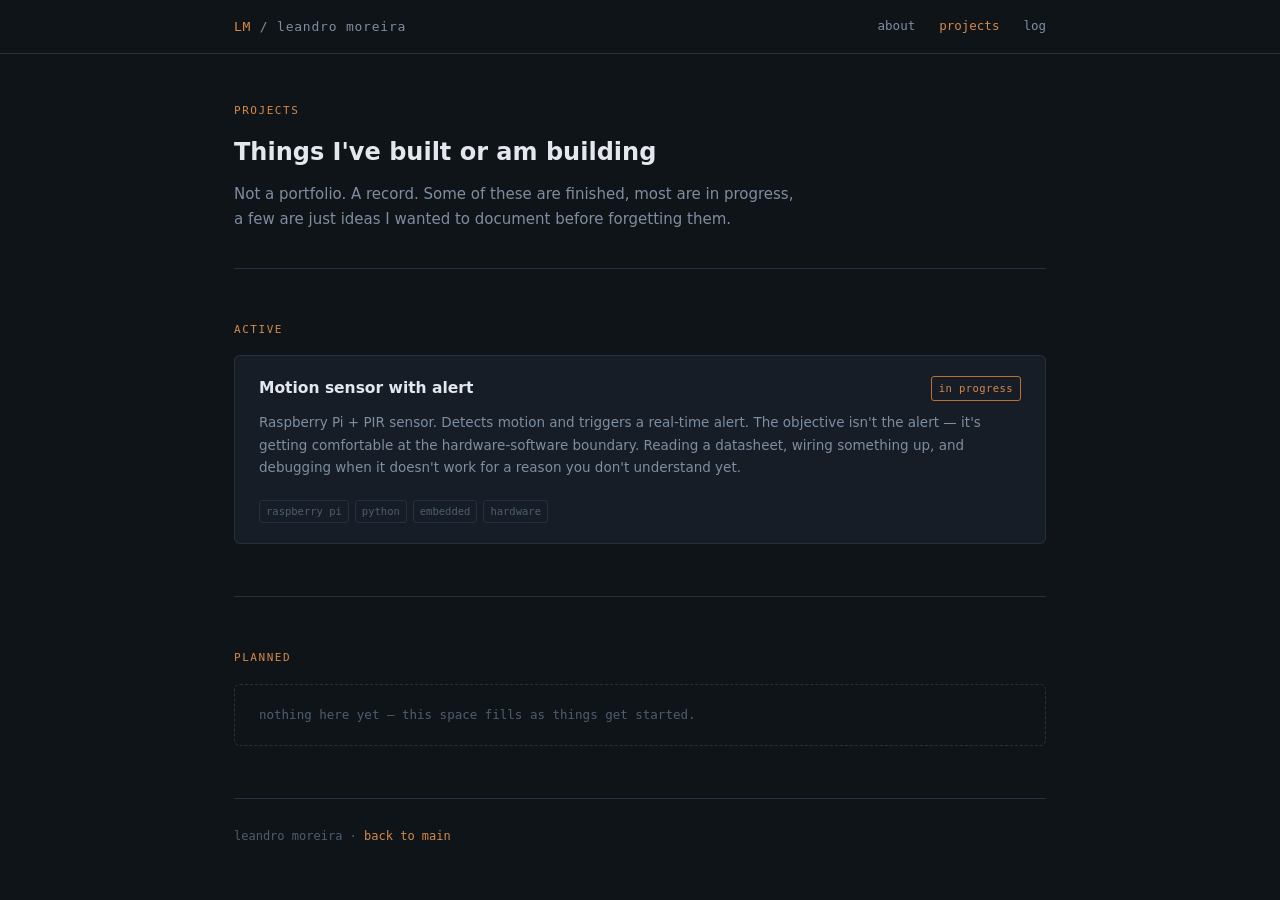
==== projects/index.html @ 37c681c8 "base" ====
<!DOCTYPE html>
<html lang="en">
<head>
  <meta charset="UTF-8">
  <meta name="viewport" content="width=device-width, initial-scale=1.0">
  <title>Projects — Leandro Moreira</title>
  <link rel="stylesheet" href="../css/main.css">
</head>
<body>

<nav>
  <div class="wrap nav-inner">
    <span class="nav-home"><a href="../index.html" style="color:var(--text-muted);"><span style="color:var(--copper-bright)">LM</span> / leandro moreira</a></span>
    <ul class="nav-links">
      <li><a href="../index.html">about</a></li>
      <li><a href="index.html" class="active">projects</a></li>
      <li><a href="../log/index.html">log</a></li>
    </ul>
  </div>
</nav>

<div class="wrap">

  <div class="page-header">
    <div class="eyebrow">Projects</div>
    <h1>Things I've built or am building</h1>
    <p>
      Not a portfolio. A record. Some of these are finished, most are in progress,
      a few are just ideas I wanted to document before forgetting them.
    </p>
  </div>

  <section>
    <div class="eyebrow">Active</div>

    <div class="project-entry">
      <div class="project-header">
        <div class="project-title">Motion sensor with alert</div>
        <span class="badge">in progress</span>
      </div>
      <div class="project-desc">
        Raspberry Pi + PIR sensor. Detects motion and triggers a real-time alert.
        The objective isn't the alert — it's getting comfortable at the hardware-software boundary.
        Reading a datasheet, wiring something up, and debugging when it doesn't work for a reason
        you don't understand yet.
      </div>
      <div class="project-tags">
        <span class="tag">raspberry pi</span>
        <span class="tag">python</span>
        <span class="tag">embedded</span>
        <span class="tag">hardware</span>
      </div>
    </div>

  </section>

  <section>
    <div class="eyebrow">Planned</div>

    <div class="project-empty">nothing here yet — this space fills as things get started.</div>
  </section>

  <footer>
    <div>leandro moreira · <a href="../index.html">back to main</a></div>
  </footer>

</div>
</body>
</html>
---- css/main.css ----
:root {
  --bg-base:     #0F1419;
  --bg-raised:   #161D27;
  --bg-raised-2: #1C2433;
  --line:        #263040;
  --text-primary:#E4E8EE;
  --text-muted:  #7E8EA0;
  --text-faint:  #4E5E70;
  --copper:      #B87333;
  --copper-bright:#D4894A;
  --signal:      #5EAD7A;
  --font-mono: ui-monospace, "JetBrains Mono", "SF Mono", Consolas, monospace;
  --font-sans: ui-sans-serif, "Inter", "Segoe UI", system-ui, sans-serif;
}

*, *::before, *::after { box-sizing: border-box; margin: 0; padding: 0; }

html { scroll-behavior: smooth; }

body {
  background: var(--bg-base);
  color: var(--text-primary);
  font-family: var(--font-sans);
  line-height: 1.65;
  -webkit-font-smoothing: antialiased;
}

a { color: var(--copper-bright); text-decoration: none; }
a:hover { text-decoration: underline; }
a:focus-visible, button:focus-visible {
  outline: 2px solid var(--copper-bright);
  outline-offset: 3px;
}

.wrap { max-width: 860px; margin: 0 auto; padding: 0 24px; }

/* ── NAV ── */
nav {
  border-bottom: 1px solid var(--line);
  padding: 16px 0;
  position: sticky;
  top: 0;
  background: var(--bg-base);
  z-index: 10;
}

.nav-inner {
  display: flex;
  align-items: center;
  justify-content: space-between;
}

.nav-home {
  font-family: var(--font-mono);
  font-size: 13px;
  color: var(--text-muted);
  letter-spacing: 0.06em;
}

.nav-home span { color: var(--copper-bright); }

.nav-links {
  display: flex;
  gap: 24px;
  font-family: var(--font-mono);
  font-size: 12.5px;
  list-style: none;
}

.nav-links a { color: var(--text-muted); }
.nav-links a:hover { color: var(--text-primary); text-decoration: none; }
.nav-links a.active { color: var(--copper-bright); }

/* ── HERO PANEL ── */
.hero { padding: 56px 0 40px; border-bottom: 1px solid var(--line); }

.panel {
  background: var(--bg-raised);
  border: 1px solid var(--line);
  border-radius: 6px;
  padding: 26px 28px 22px;
  position: relative;
  overflow: hidden;
}

.panel::before {
  content: "";
  position: absolute;
  top: 0; left: 0; right: 0; height: 2px;
  background: linear-gradient(90deg, var(--copper) 0%, var(--copper-bright) 40%, transparent 70%);
}

.panel-row {
  display: grid;
  grid-template-columns: 110px 1fr;
  gap: 6px 16px;
  font-family: var(--font-mono);
  font-size: 13.5px;
  padding: 7px 0;
}

.panel-row + .panel-row { border-top: 1px solid var(--line); }

.panel-key { color: var(--text-faint); letter-spacing: 0.05em; }
.panel-val { color: var(--text-primary); }

.name-field { font-size: 26px; font-weight: 600; letter-spacing: -0.01em; font-family: var(--font-sans); }

.status-dot {
  display: inline-block;
  width: 7px; height: 7px;
  border-radius: 50%;
  background: var(--signal);
  margin-right: 8px;
  box-shadow: 0 0 0 0 rgba(94,173,122,0.5);
  animation: pulse 2.6s ease-out infinite;
}

@keyframes pulse {
  0%   { box-shadow: 0 0 0 0 rgba(94,173,122,0.45); }
  70%  { box-shadow: 0 0 0 7px rgba(94,173,122,0); }
  100% { box-shadow: 0 0 0 0 rgba(94,173,122,0); }
}

@media (prefers-reduced-motion: reduce) {
  .status-dot { animation: none; }
  html { scroll-behavior: auto; }
}

.uptime {
  color: var(--text-faint);
  font-size: 11.5px;
  margin-top: 12px;
  font-family: var(--font-mono);
}

/* ── SECTIONS ── */
section { padding: 52px 0; border-bottom: 1px solid var(--line); }
section:last-of-type { border-bottom: none; }

.eyebrow {
  font-family: var(--font-mono);
  font-size: 11px;
  letter-spacing: 0.14em;
  color: var(--copper-bright);
  text-transform: uppercase;
  margin-bottom: 12px;
}

h2 { font-size: 21px; font-weight: 600; margin-bottom: 16px; }

.lede { color: var(--text-muted); max-width: 620px; font-size: 15.5px; }
.lede p + p { margin-top: 14px; }

/* ── CARDS GRID ── */
.grid3 {
  display: grid;
  grid-template-columns: repeat(3, 1fr);
  gap: 14px;
  margin-top: 22px;
}

.card {
  background: var(--bg-raised);
  border: 1px solid var(--line);
  border-radius: 6px;
  padding: 18px 20px;
}

.card h3 { font-size: 14.5px; margin-bottom: 8px; }
.card p { color: var(--text-muted); font-size: 13px; line-height: 1.6; }

.tag {
  display: inline-block;
  font-family: var(--font-mono);
  font-size: 10.5px;
  color: var(--text-faint);
  border: 1px solid var(--line);
  border-radius: 3px;
  padding: 2px 6px;
  margin-top: 10px;
}

/* ── PROJECT ENTRY ── */
.project-entry {
  background: var(--bg-raised);
  border: 1px solid var(--line);
  border-radius: 6px;
  padding: 20px 24px;
  margin-top: 16px;
}

.project-entry + .project-entry { }

.project-header {
  display: flex;
  justify-content: space-between;
  align-items: flex-start;
  gap: 16px;
  margin-bottom: 10px;
}

.project-title { font-size: 15.5px; font-weight: 600; }
.project-title a { color: var(--text-primary); }
.project-title a:hover { color: var(--copper-bright); text-decoration: none; }

.badge {
  font-family: var(--font-mono);
  font-size: 10.5px;
  letter-spacing: 0.04em;
  color: var(--copper-bright);
  border: 1px solid var(--copper);
  border-radius: 3px;
  padding: 3px 7px;
  white-space: nowrap;
  flex-shrink: 0;
}

.badge.done { color: var(--signal); border-color: var(--signal); }
.badge.paused { color: var(--text-faint); border-color: var(--line); }

.project-desc { color: var(--text-muted); font-size: 13.5px; line-height: 1.65; }

.project-tags { margin-top: 12px; display: flex; gap: 6px; flex-wrap: wrap; }

.project-empty {
  border: 1px dashed var(--line);
  border-radius: 6px;
  padding: 20px 24px;
  margin-top: 16px;
  color: var(--text-faint);
  font-family: var(--font-mono);
  font-size: 12.5px;
}

/* ── LOG ENTRIES ── */
.log-entry {
  padding: 28px 0;
  border-bottom: 1px solid var(--line);
}

.log-entry:last-of-type { border-bottom: none; }

.log-meta {
  font-family: var(--font-mono);
  font-size: 11.5px;
  color: var(--text-faint);
  margin-bottom: 10px;
  display: flex;
  gap: 16px;
}

.log-title { font-size: 18px; font-weight: 600; margin-bottom: 12px; }
.log-title a { color: var(--text-primary); }
.log-title a:hover { color: var(--copper-bright); text-decoration: none; }

.log-body { color: var(--text-muted); font-size: 14.5px; line-height: 1.75; max-width: 640px; }
.log-body p + p { margin-top: 12px; }

.log-read-more {
  display: inline-block;
  margin-top: 14px;
  font-family: var(--font-mono);
  font-size: 12px;
  color: var(--copper-bright);
}

/* ── PAGE HEADER ── */
.page-header {
  padding: 48px 0 36px;
  border-bottom: 1px solid var(--line);
}

.page-header h1 { font-size: 24px; font-weight: 600; margin-bottom: 10px; }
.page-header p { color: var(--text-muted); font-size: 15px; max-width: 560px; }

/* ── CONTACT ── */
.contact-links {
  display: flex;
  gap: 24px;
  margin-top: 18px;
  font-family: var(--font-mono);
  font-size: 13.5px;
  flex-wrap: wrap;
}

/* ── FOOTER ── */
footer {
  padding: 28px 0 44px;
  color: var(--text-faint);
  font-size: 12px;
  font-family: var(--font-mono);
  border-top: 1px solid var(--line);
  margin-top: 0;
}

/* ── RESPONSIVE ── */
@media (max-width: 640px) {
  .grid3 { grid-template-columns: 1fr; }
  .panel-row { grid-template-columns: 80px 1fr; font-size: 12.5px; }
  .project-header { flex-direction: column; gap: 8px; }
  .hero { padding: 36px 0 28px; }
  .nav-links { gap: 16px; }
}
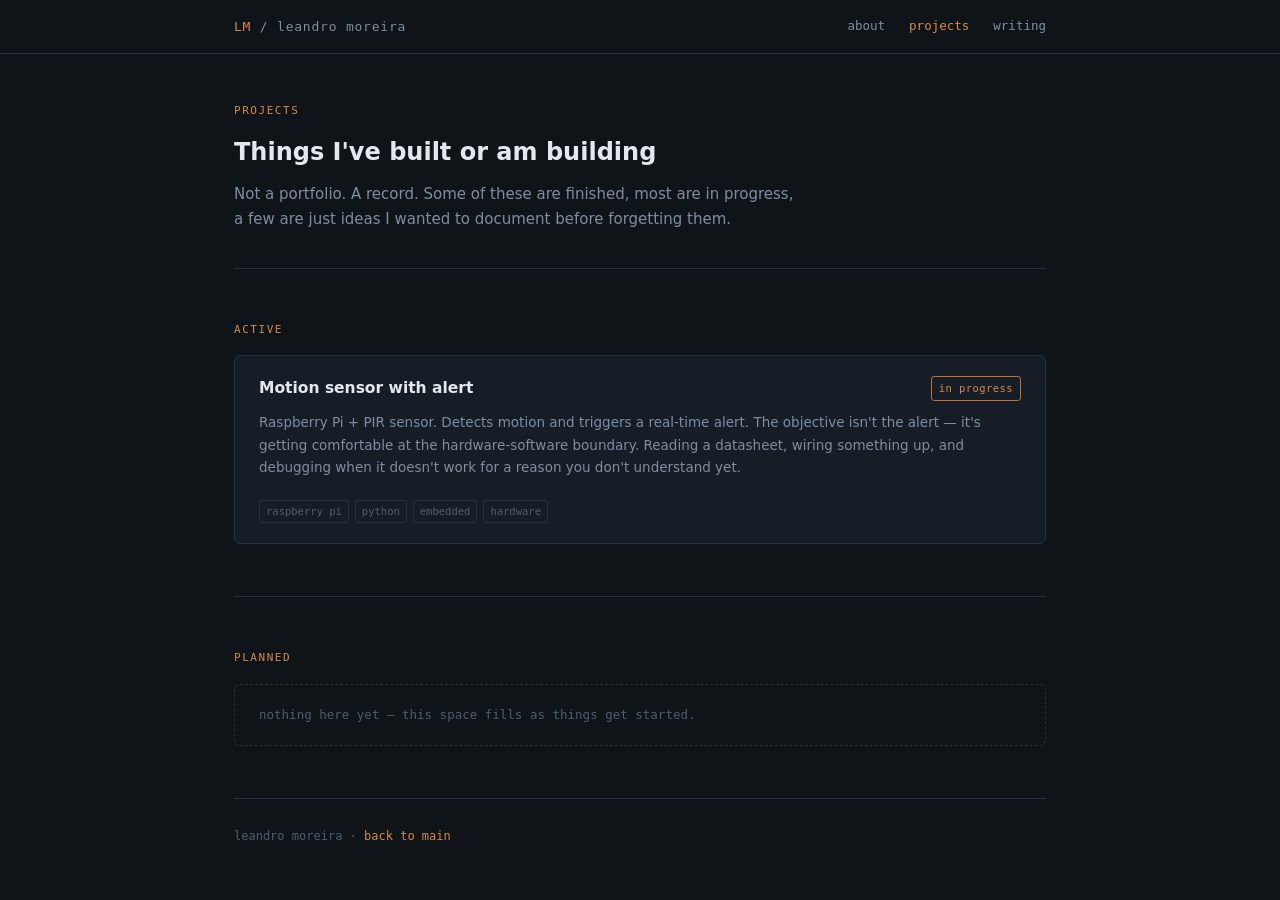
==== commit 0e987286: "base" ====
--- a/projects/index.html
+++ b/projects/index.html
@@ -14,7 +14,7 @@
     <ul class="nav-links">
       <li><a href="../index.html">about</a></li>
       <li><a href="index.html" class="active">projects</a></li>
-      <li><a href="../log/index.html">log</a></li>
+      <li><a href="../writing/index.html">writing</a></li>
     </ul>
   </div>
 </nav>
@@ -65,5 +65,13 @@
   </footer>
 
 </div>
+<script>
+  const revealEls = document.querySelectorAll('section, .project-entry, .page-header');
+  revealEls.forEach(el => el.classList.add('reveal'));
+  const observer = new IntersectionObserver((entries) => {
+    entries.forEach(e => { if (e.isIntersecting) { e.target.classList.add('visible'); observer.unobserve(e.target); } });
+  }, { threshold: 0.08 });
+  revealEls.forEach(el => observer.observe(el));
+</script>
 </body>
 </html>
--- a/css/main.css
+++ b/css/main.css
@@ -94,6 +94,7 @@
   display: grid;
   grid-template-columns: 110px 1fr;
   gap: 6px 16px;
+  align-items: center;
   font-family: var(--font-mono);
   font-size: 13.5px;
   padding: 7px 0;
@@ -294,6 +295,47 @@
   margin-top: 0;
 }
 
+/* ── SCROLL REVEAL ── */
+.reveal {
+  opacity: 0;
+  transform: translateY(18px);
+  transition: opacity 0.55s ease, transform 0.55s ease;
+}
+
+.reveal.visible {
+  opacity: 1;
+  transform: translateY(0);
+}
+
+/* stagger children */
+.reveal:nth-child(2) { transition-delay: 0.07s; }
+.reveal:nth-child(3) { transition-delay: 0.14s; }
+.reveal:nth-child(4) { transition-delay: 0.21s; }
+
+/* ── HOVER LIFTS ── */
+.card {
+  transition: transform 0.2s ease, border-color 0.2s ease, background 0.2s ease;
+}
+
+.card:hover {
+  transform: translateY(-3px);
+  border-color: var(--copper);
+  background: var(--bg-raised-2);
+}
+
+.project-entry {
+  transition: border-color 0.2s ease, background 0.2s ease;
+}
+
+.project-entry:hover {
+  border-color: var(--copper);
+  background: var(--bg-raised-2);
+}
+
+.nav-links a {
+  transition: color 0.15s ease;
+}
+
 /* ── RESPONSIVE ── */
 @media (max-width: 640px) {
   .grid3 { grid-template-columns: 1fr; }
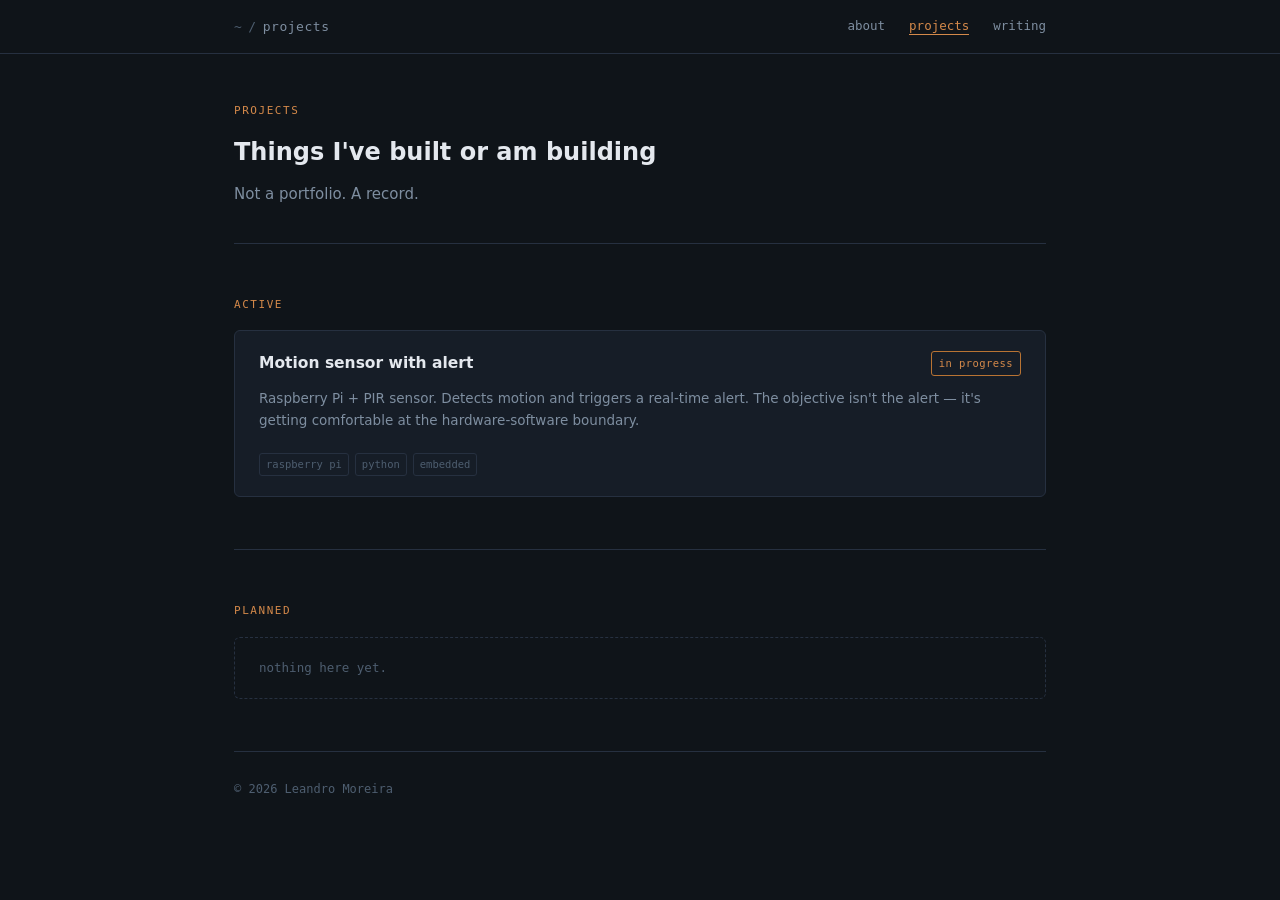
==== commit 682ef6de: "refactoring" ====
--- a/projects/index.html
+++ b/projects/index.html
@@ -8,9 +8,13 @@
 </head>
 <body>
 
-<nav>
+<nav class="nav">
   <div class="wrap nav-inner">
-    <span class="nav-home"><a href="../index.html" style="color:var(--text-muted);"><span style="color:var(--copper-bright)">LM</span> / leandro moreira</a></span>
+    <a href="../index.html" class="nav-home">
+      <span class="nav-home__sep">~</span>
+      <span class="nav-home__sep">/</span>
+      <span class="nav-home__branch">projects</span>
+    </a>
     <ul class="nav-links">
       <li><a href="../index.html">about</a></li>
       <li><a href="index.html" class="active">projects</a></li>
@@ -19,21 +23,17 @@
   </div>
 </nav>
 
-<div class="wrap">
+<main class="wrap">
 
-  <div class="page-header">
+  <div class="page-header reveal">
     <div class="eyebrow">Projects</div>
     <h1>Things I've built or am building</h1>
-    <p>
-      Not a portfolio. A record. Some of these are finished, most are in progress,
-      a few are just ideas I wanted to document before forgetting them.
-    </p>
+    <p>Not a portfolio. A record.</p>
   </div>
 
-  <section>
+  <section class="reveal">
     <div class="eyebrow">Active</div>
-
-    <div class="project-entry">
+    <div class="project-entry glow">
       <div class="project-header">
         <div class="project-title">Motion sensor with alert</div>
         <span class="badge">in progress</span>
@@ -41,37 +41,28 @@
       <div class="project-desc">
         Raspberry Pi + PIR sensor. Detects motion and triggers a real-time alert.
         The objective isn't the alert — it's getting comfortable at the hardware-software boundary.
-        Reading a datasheet, wiring something up, and debugging when it doesn't work for a reason
-        you don't understand yet.
       </div>
       <div class="project-tags">
         <span class="tag">raspberry pi</span>
         <span class="tag">python</span>
         <span class="tag">embedded</span>
-        <span class="tag">hardware</span>
       </div>
     </div>
-
   </section>
 
-  <section>
+  <section class="reveal">
     <div class="eyebrow">Planned</div>
-
-    <div class="project-empty">nothing here yet — this space fills as things get started.</div>
+    <div class="project-empty">nothing here yet.</div>
   </section>
 
-  <footer>
-    <div>leandro moreira · <a href="../index.html">back to main</a></div>
-  </footer>
+  <footer>© <span id="yr"></span> Leandro Moreira</footer>
 
-</div>
-<script>
-  const revealEls = document.querySelectorAll('section, .project-entry, .page-header');
-  revealEls.forEach(el => el.classList.add('reveal'));
-  const observer = new IntersectionObserver((entries) => {
-    entries.forEach(e => { if (e.isIntersecting) { e.target.classList.add('visible'); observer.unobserve(e.target); } });
-  }, { threshold: 0.08 });
-  revealEls.forEach(el => observer.observe(el));
-</script>
+</main>
+
+<script src="../js/app.js"></script>
+<script src="../js/posts.js"></script>
+<script src="../js/post.js"></script>
+<script src="../js/router.js"></script>
+
 </body>
 </html>
--- a/css/main.css
+++ b/css/main.css
@@ -1,346 +1,12 @@
-:root {
-  --bg-base:     #0F1419;
-  --bg-raised:   #161D27;
-  --bg-raised-2: #1C2433;
-  --line:        #263040;
-  --text-primary:#E4E8EE;
-  --text-muted:  #7E8EA0;
-  --text-faint:  #4E5E70;
-  --copper:      #B87333;
-  --copper-bright:#D4894A;
-  --signal:      #5EAD7A;
-  --font-mono: ui-monospace, "JetBrains Mono", "SF Mono", Consolas, monospace;
-  --font-sans: ui-sans-serif, "Inter", "Segoe UI", system-ui, sans-serif;
-}
+/* tokens + reset */
+@import "tokens.css";
+@import "base.css";
 
-*, *::before, *::after { box-sizing: border-box; margin: 0; padding: 0; }
-
-html { scroll-behavior: smooth; }
-
-body {
-  background: var(--bg-base);
-  color: var(--text-primary);
-  font-family: var(--font-sans);
-  line-height: 1.65;
-  -webkit-font-smoothing: antialiased;
-}
-
-a { color: var(--copper-bright); text-decoration: none; }
-a:hover { text-decoration: underline; }
-a:focus-visible, button:focus-visible {
-  outline: 2px solid var(--copper-bright);
-  outline-offset: 3px;
-}
-
-.wrap { max-width: 860px; margin: 0 auto; padding: 0 24px; }
-
-/* ── NAV ── */
-nav {
-  border-bottom: 1px solid var(--line);
-  padding: 16px 0;
-  position: sticky;
-  top: 0;
-  background: var(--bg-base);
-  z-index: 10;
-}
-
-.nav-inner {
-  display: flex;
-  align-items: center;
-  justify-content: space-between;
-}
-
-.nav-home {
-  font-family: var(--font-mono);
-  font-size: 13px;
-  color: var(--text-muted);
-  letter-spacing: 0.06em;
-}
-
-.nav-home span { color: var(--copper-bright); }
-
-.nav-links {
-  display: flex;
-  gap: 24px;
-  font-family: var(--font-mono);
-  font-size: 12.5px;
-  list-style: none;
-}
-
-.nav-links a { color: var(--text-muted); }
-.nav-links a:hover { color: var(--text-primary); text-decoration: none; }
-.nav-links a.active { color: var(--copper-bright); }
-
-/* ── HERO PANEL ── */
-.hero { padding: 56px 0 40px; border-bottom: 1px solid var(--line); }
-
-.panel {
-  background: var(--bg-raised);
-  border: 1px solid var(--line);
-  border-radius: 6px;
-  padding: 26px 28px 22px;
-  position: relative;
-  overflow: hidden;
-}
-
-.panel::before {
-  content: "";
-  position: absolute;
-  top: 0; left: 0; right: 0; height: 2px;
-  background: linear-gradient(90deg, var(--copper) 0%, var(--copper-bright) 40%, transparent 70%);
-}
-
-.panel-row {
-  display: grid;
-  grid-template-columns: 110px 1fr;
-  gap: 6px 16px;
-  align-items: center;
-  font-family: var(--font-mono);
-  font-size: 13.5px;
-  padding: 7px 0;
-}
-
-.panel-row + .panel-row { border-top: 1px solid var(--line); }
-
-.panel-key { color: var(--text-faint); letter-spacing: 0.05em; }
-.panel-val { color: var(--text-primary); }
-
-.name-field { font-size: 26px; font-weight: 600; letter-spacing: -0.01em; font-family: var(--font-sans); }
-
-.status-dot {
-  display: inline-block;
-  width: 7px; height: 7px;
-  border-radius: 50%;
-  background: var(--signal);
-  margin-right: 8px;
-  box-shadow: 0 0 0 0 rgba(94,173,122,0.5);
-  animation: pulse 2.6s ease-out infinite;
-}
-
-@keyframes pulse {
-  0%   { box-shadow: 0 0 0 0 rgba(94,173,122,0.45); }
-  70%  { box-shadow: 0 0 0 7px rgba(94,173,122,0); }
-  100% { box-shadow: 0 0 0 0 rgba(94,173,122,0); }
-}
-
-@media (prefers-reduced-motion: reduce) {
-  .status-dot { animation: none; }
-  html { scroll-behavior: auto; }
-}
-
-.uptime {
-  color: var(--text-faint);
-  font-size: 11.5px;
-  margin-top: 12px;
-  font-family: var(--font-mono);
-}
-
-/* ── SECTIONS ── */
-section { padding: 52px 0; border-bottom: 1px solid var(--line); }
-section:last-of-type { border-bottom: none; }
-
-.eyebrow {
-  font-family: var(--font-mono);
-  font-size: 11px;
-  letter-spacing: 0.14em;
-  color: var(--copper-bright);
-  text-transform: uppercase;
-  margin-bottom: 12px;
-}
-
-h2 { font-size: 21px; font-weight: 600; margin-bottom: 16px; }
-
-.lede { color: var(--text-muted); max-width: 620px; font-size: 15.5px; }
-.lede p + p { margin-top: 14px; }
-
-/* ── CARDS GRID ── */
-.grid3 {
-  display: grid;
-  grid-template-columns: repeat(3, 1fr);
-  gap: 14px;
-  margin-top: 22px;
-}
-
-.card {
-  background: var(--bg-raised);
-  border: 1px solid var(--line);
-  border-radius: 6px;
-  padding: 18px 20px;
-}
-
-.card h3 { font-size: 14.5px; margin-bottom: 8px; }
-.card p { color: var(--text-muted); font-size: 13px; line-height: 1.6; }
-
-.tag {
-  display: inline-block;
-  font-family: var(--font-mono);
-  font-size: 10.5px;
-  color: var(--text-faint);
-  border: 1px solid var(--line);
-  border-radius: 3px;
-  padding: 2px 6px;
-  margin-top: 10px;
-}
-
-/* ── PROJECT ENTRY ── */
-.project-entry {
-  background: var(--bg-raised);
-  border: 1px solid var(--line);
-  border-radius: 6px;
-  padding: 20px 24px;
-  margin-top: 16px;
-}
-
-.project-entry + .project-entry { }
-
-.project-header {
-  display: flex;
-  justify-content: space-between;
-  align-items: flex-start;
-  gap: 16px;
-  margin-bottom: 10px;
-}
-
-.project-title { font-size: 15.5px; font-weight: 600; }
-.project-title a { color: var(--text-primary); }
-.project-title a:hover { color: var(--copper-bright); text-decoration: none; }
-
-.badge {
-  font-family: var(--font-mono);
-  font-size: 10.5px;
-  letter-spacing: 0.04em;
-  color: var(--copper-bright);
-  border: 1px solid var(--copper);
-  border-radius: 3px;
-  padding: 3px 7px;
-  white-space: nowrap;
-  flex-shrink: 0;
-}
-
-.badge.done { color: var(--signal); border-color: var(--signal); }
-.badge.paused { color: var(--text-faint); border-color: var(--line); }
-
-.project-desc { color: var(--text-muted); font-size: 13.5px; line-height: 1.65; }
-
-.project-tags { margin-top: 12px; display: flex; gap: 6px; flex-wrap: wrap; }
-
-.project-empty {
-  border: 1px dashed var(--line);
-  border-radius: 6px;
-  padding: 20px 24px;
-  margin-top: 16px;
-  color: var(--text-faint);
-  font-family: var(--font-mono);
-  font-size: 12.5px;
-}
-
-/* ── LOG ENTRIES ── */
-.log-entry {
-  padding: 28px 0;
-  border-bottom: 1px solid var(--line);
-}
-
-.log-entry:last-of-type { border-bottom: none; }
-
-.log-meta {
-  font-family: var(--font-mono);
-  font-size: 11.5px;
-  color: var(--text-faint);
-  margin-bottom: 10px;
-  display: flex;
-  gap: 16px;
-}
-
-.log-title { font-size: 18px; font-weight: 600; margin-bottom: 12px; }
-.log-title a { color: var(--text-primary); }
-.log-title a:hover { color: var(--copper-bright); text-decoration: none; }
-
-.log-body { color: var(--text-muted); font-size: 14.5px; line-height: 1.75; max-width: 640px; }
-.log-body p + p { margin-top: 12px; }
-
-.log-read-more {
-  display: inline-block;
-  margin-top: 14px;
-  font-family: var(--font-mono);
-  font-size: 12px;
-  color: var(--copper-bright);
-}
-
-/* ── PAGE HEADER ── */
-.page-header {
-  padding: 48px 0 36px;
-  border-bottom: 1px solid var(--line);
-}
-
-.page-header h1 { font-size: 24px; font-weight: 600; margin-bottom: 10px; }
-.page-header p { color: var(--text-muted); font-size: 15px; max-width: 560px; }
-
-/* ── CONTACT ── */
-.contact-links {
-  display: flex;
-  gap: 24px;
-  margin-top: 18px;
-  font-family: var(--font-mono);
-  font-size: 13.5px;
-  flex-wrap: wrap;
-}
-
-/* ── FOOTER ── */
-footer {
-  padding: 28px 0 44px;
-  color: var(--text-faint);
-  font-size: 12px;
-  font-family: var(--font-mono);
-  border-top: 1px solid var(--line);
-  margin-top: 0;
-}
-
-/* ── SCROLL REVEAL ── */
-.reveal {
-  opacity: 0;
-  transform: translateY(18px);
-  transition: opacity 0.55s ease, transform 0.55s ease;
-}
-
-.reveal.visible {
-  opacity: 1;
-  transform: translateY(0);
-}
-
-/* stagger children */
-.reveal:nth-child(2) { transition-delay: 0.07s; }
-.reveal:nth-child(3) { transition-delay: 0.14s; }
-.reveal:nth-child(4) { transition-delay: 0.21s; }
-
-/* ── HOVER LIFTS ── */
-.card {
-  transition: transform 0.2s ease, border-color 0.2s ease, background 0.2s ease;
-}
-
-.card:hover {
-  transform: translateY(-3px);
-  border-color: var(--copper);
-  background: var(--bg-raised-2);
-}
-
-.project-entry {
-  transition: border-color 0.2s ease, background 0.2s ease;
-}
-
-.project-entry:hover {
-  border-color: var(--copper);
-  background: var(--bg-raised-2);
-}
-
-.nav-links a {
-  transition: color 0.15s ease;
-}
-
-/* ── RESPONSIVE ── */
-@media (max-width: 640px) {
-  .grid3 { grid-template-columns: 1fr; }
-  .panel-row { grid-template-columns: 80px 1fr; font-size: 12.5px; }
-  .project-header { flex-direction: column; gap: 8px; }
-  .hero { padding: 36px 0 28px; }
-  .nav-links { gap: 16px; }
-}
+/* components */
+@import "nav.css";
+@import "panel.css";
+@import "card.css";
+@import "project.css";
+@import "post.css";
+@import "animations.css";
+@import "neofetch.css";
